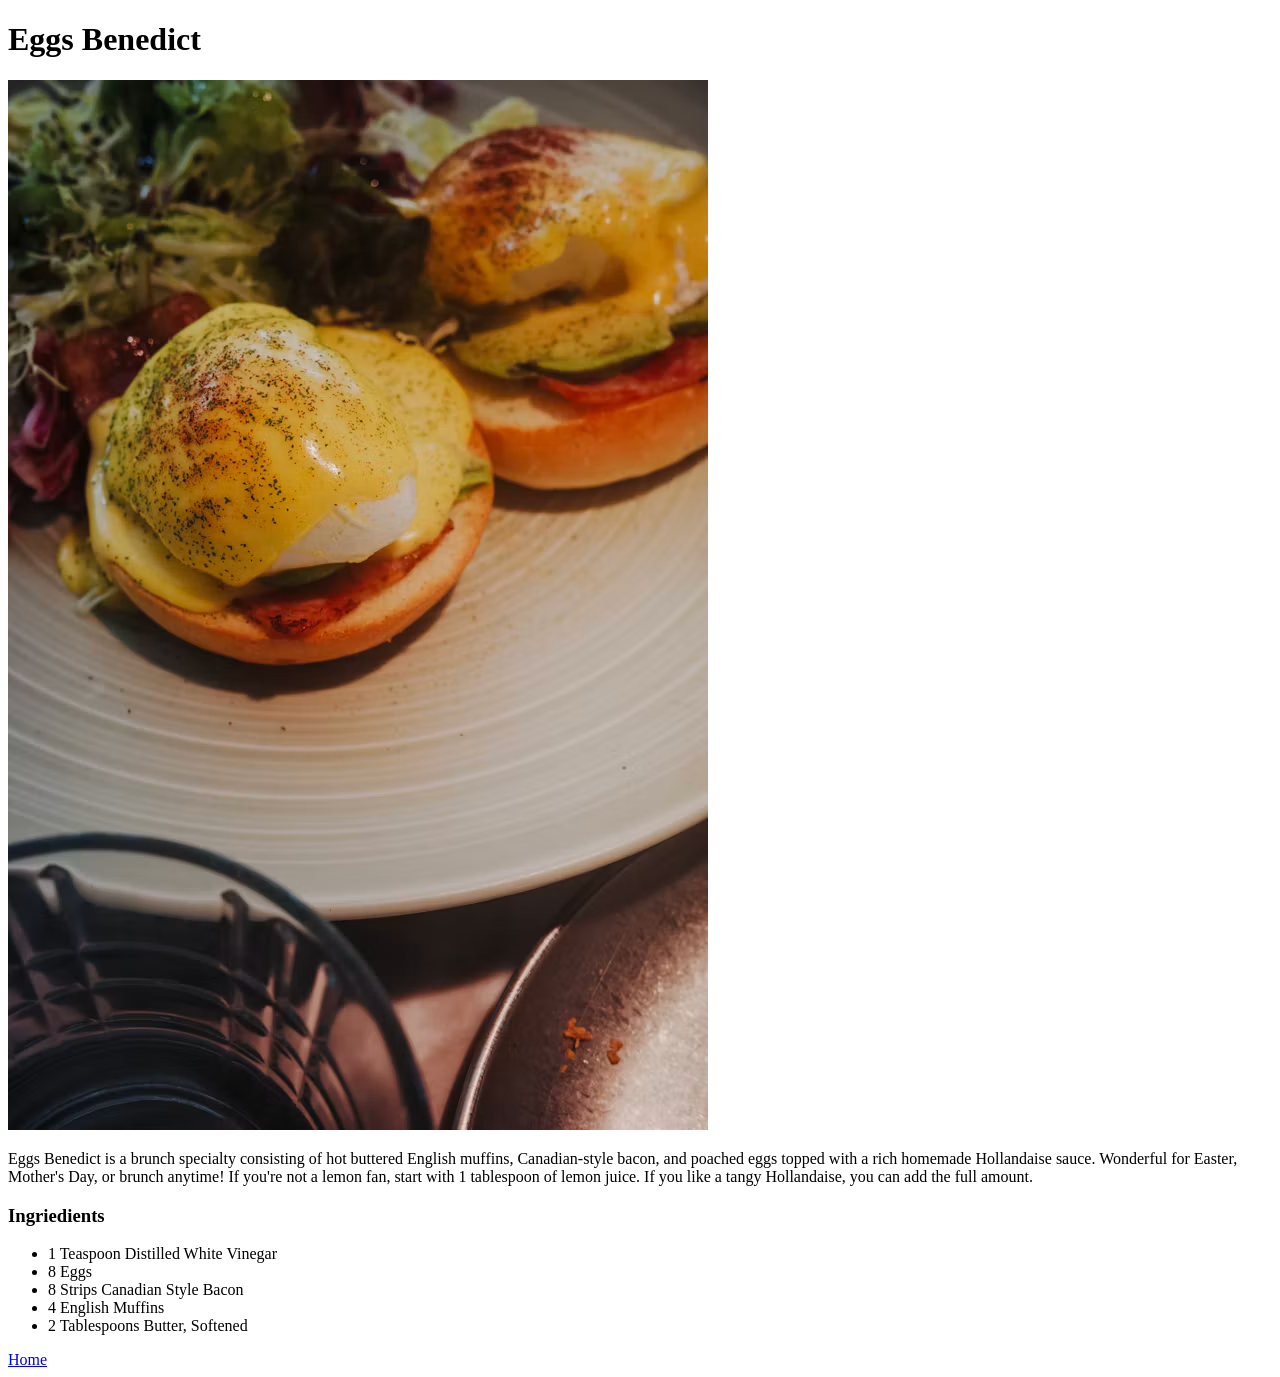
==== recipes/eggs-benedict.html @ 8d0c05c6 "Added the extra recipe pages, with links back to index" ====
<!doctype html>
<html lang="en">
  <head>
    <meta charset="UTF-8" />
    <meta name="viewport" content="width=device-width, initial-scale=1.0" />
    <title>Eggs Benedict</title>
  </head>
  <body>
    <h1>Eggs Benedict</h1>
    <img src="../images/eggs-benedict-pic.jpg" alt="Picture of Eggs Benedict" />
    <p>
      Eggs Benedict is a brunch specialty consisting of hot buttered English
      muffins, Canadian-style bacon, and poached eggs topped with a rich
      homemade Hollandaise sauce. Wonderful for Easter, Mother's Day, or brunch
      anytime! If you're not a lemon fan, start with 1 tablespoon of lemon
      juice. If you like a tangy Hollandaise, you can add the full amount.
    </p>
    <h3>Ingriedients</h3>
    <ul>
      <li>1 Teaspoon Distilled White Vinegar</li>
      <li>8 Eggs</li>
      <li>8 Strips Canadian Style Bacon</li>
      <li>4 English Muffins</li>
      <li>2 Tablespoons Butter, Softened</li>
    </ul>
    <a href="../index.html">Home</a>
  </body>
</html>
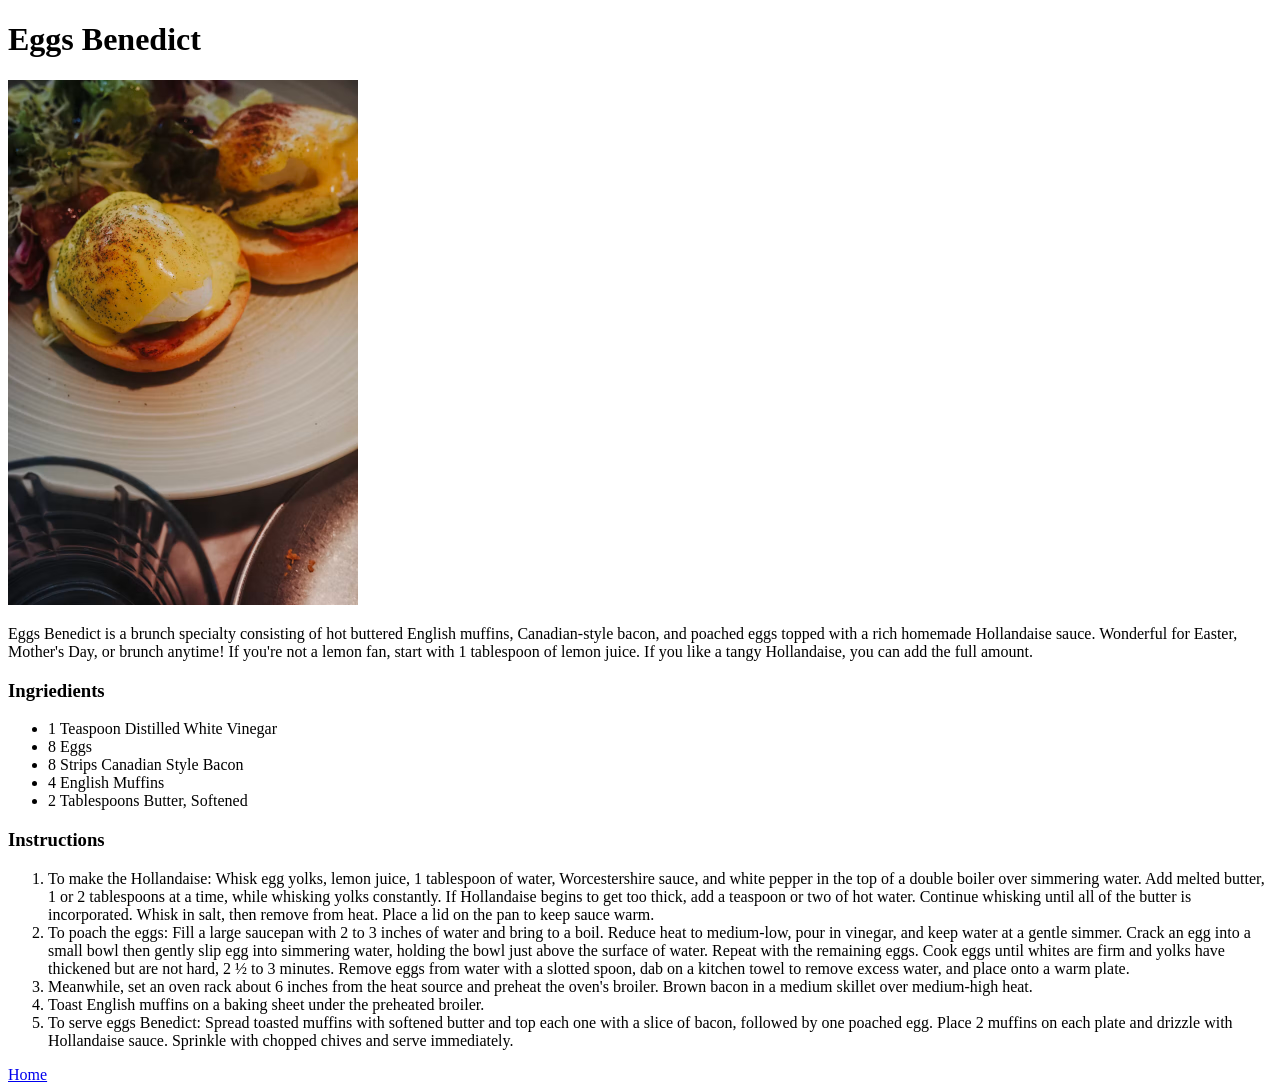
==== commit fd87ffc6: "added instructions to recipes displaying use of ol" ====
--- a/recipes/eggs-benedict.html
+++ b/recipes/eggs-benedict.html
@@ -7,7 +7,12 @@
   </head>
   <body>
     <h1>Eggs Benedict</h1>
-    <img src="../images/eggs-benedict-pic.jpg" alt="Picture of Eggs Benedict" />
+    <img
+      src="../images/eggs-benedict-pic.jpg"
+      alt="Picture of Eggs Benedict"
+      width="350px"
+      height="525px"
+    />
     <p>
       Eggs Benedict is a brunch specialty consisting of hot buttered English
       muffins, Canadian-style bacon, and poached eggs topped with a rich
@@ -23,6 +28,44 @@
       <li>4 English Muffins</li>
       <li>2 Tablespoons Butter, Softened</li>
     </ul>
+
+    <h3>Instructions</h3>
+
+    <ol>
+      <li>
+        To make the Hollandaise: Whisk egg yolks, lemon juice, 1 tablespoon of
+        water, Worcestershire sauce, and white pepper in the top of a double
+        boiler over simmering water. Add melted butter, 1 or 2 tablespoons at a
+        time, while whisking yolks constantly. If Hollandaise begins to get too
+        thick, add a teaspoon or two of hot water. Continue whisking until all
+        of the butter is incorporated. Whisk in salt, then remove from heat.
+        Place a lid on the pan to keep sauce warm.
+      </li>
+      <li>
+        To poach the eggs: Fill a large saucepan with 2 to 3 inches of water and
+        bring to a boil. Reduce heat to medium-low, pour in vinegar, and keep
+        water at a gentle simmer. Crack an egg into a small bowl then gently
+        slip egg into simmering water, holding the bowl just above the surface
+        of water. Repeat with the remaining eggs. Cook eggs until whites are
+        firm and yolks have thickened but are not hard, 2 ½ to 3 minutes. Remove
+        eggs from water with a slotted spoon, dab on a kitchen towel to remove
+        excess water, and place onto a warm plate.
+      </li>
+      <li>
+        Meanwhile, set an oven rack about 6 inches from the heat source and
+        preheat the oven's broiler. Brown bacon in a medium skillet over
+        medium-high heat.
+      </li>
+      <li>
+        Toast English muffins on a baking sheet under the preheated broiler.
+      </li>
+      <li>
+        To serve eggs Benedict: Spread toasted muffins with softened butter and
+        top each one with a slice of bacon, followed by one poached egg. Place 2
+        muffins on each plate and drizzle with Hollandaise sauce. Sprinkle with
+        chopped chives and serve immediately.
+      </li>
+    </ol>
     <a href="../index.html">Home</a>
   </body>
 </html>
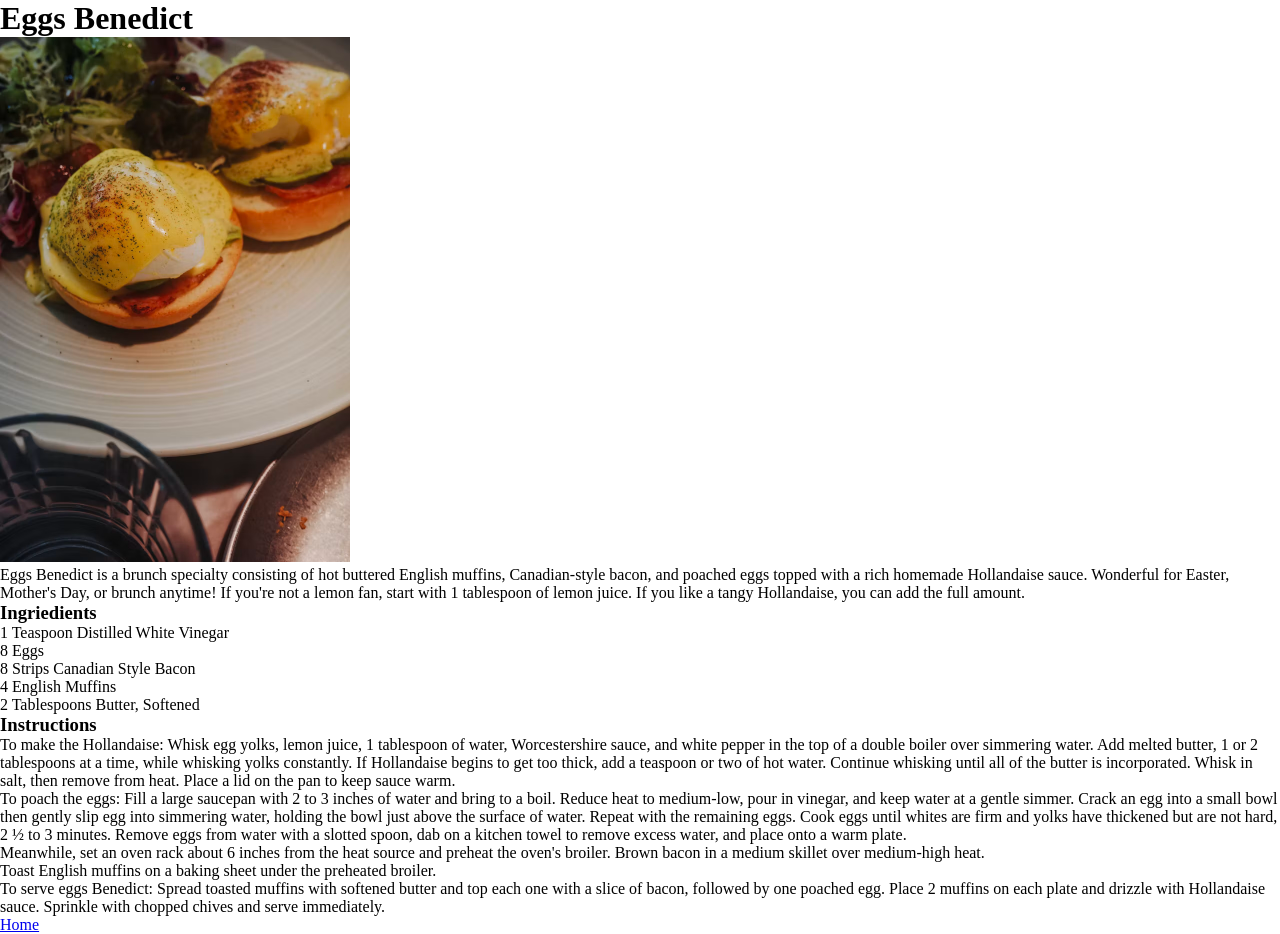
==== commit 4f97be3f: "added basic styling to the main page and first recipe page" ====
--- a/recipes/eggs-benedict.html
+++ b/recipes/eggs-benedict.html
@@ -3,6 +3,13 @@
   <head>
     <meta charset="UTF-8" />
     <meta name="viewport" content="width=device-width, initial-scale=1.0" />
+    <link rel="preconnect" href="https://fonts.googleapis.com" />
+    <link rel="preconnect" href="https://fonts.gstatic.com" crossorigin />
+    <link
+      href="https://fonts.googleapis.com/css2?family=Oswald:wght@200..700&display=swap"
+      rel="stylesheet"
+    />
+    <link rel="stylesheet" href="../styles.css" />
     <title>Eggs Benedict</title>
   </head>
   <body>
--- a/styles.css
+++ b/styles.css
@@ -0,0 +1,81 @@
+* {
+  margin: 0;
+  padding: 0;
+}
+
+#mainbg {
+  background-size: cover;
+  background-image: url(images/mainpageimg.avif);
+}
+
+.main h1 {
+  color: rgb(228, 233, 143);
+  font-family: "Oswald";
+  font-size: 200px;
+  padding: 0;
+  margin: 0px 0px 50px 0px;
+  line-height: 0.83;
+}
+
+.main ul {
+  font-family: "Oswald";
+  color: white;
+}
+
+.main li {
+  font-size: 80px;
+  text-decoration: none;
+}
+
+.main li a {
+  text-decoration: none;
+  color: rgb(237, 230, 230);
+}
+
+#lembg {
+  background-image: url(./images/lemon-meringue-pie-image.avif);
+  background-size: cover;
+}
+
+.lemmer h1 {
+  color: rgb(81, 81, 78);
+  font-family: "Oswald";
+  font-size: 200px;
+  padding: 0;
+  margin: 0px 0px 50px 0px;
+  line-height: 0.83;
+}
+
+.lemmer p {
+  font-family: "Oswald";
+}
+
+.lemmer h3 {
+  font-family: "Oswald";
+  font-size: 70px;
+  color: bisque;
+}
+
+.lemmer ul {
+  font-family: "Oswald";
+  color: white;
+}
+
+.lemmer li {
+  font-size: 30px;
+  text-decoration: none;
+}
+
+.lemmer li a {
+  text-decoration: none;
+  color: rgb(237, 230, 230);
+}
+
+.lemmer ol {
+  font-family: "Oswald";
+  color: white;
+}
+
+.lemmer ol li {
+}
+
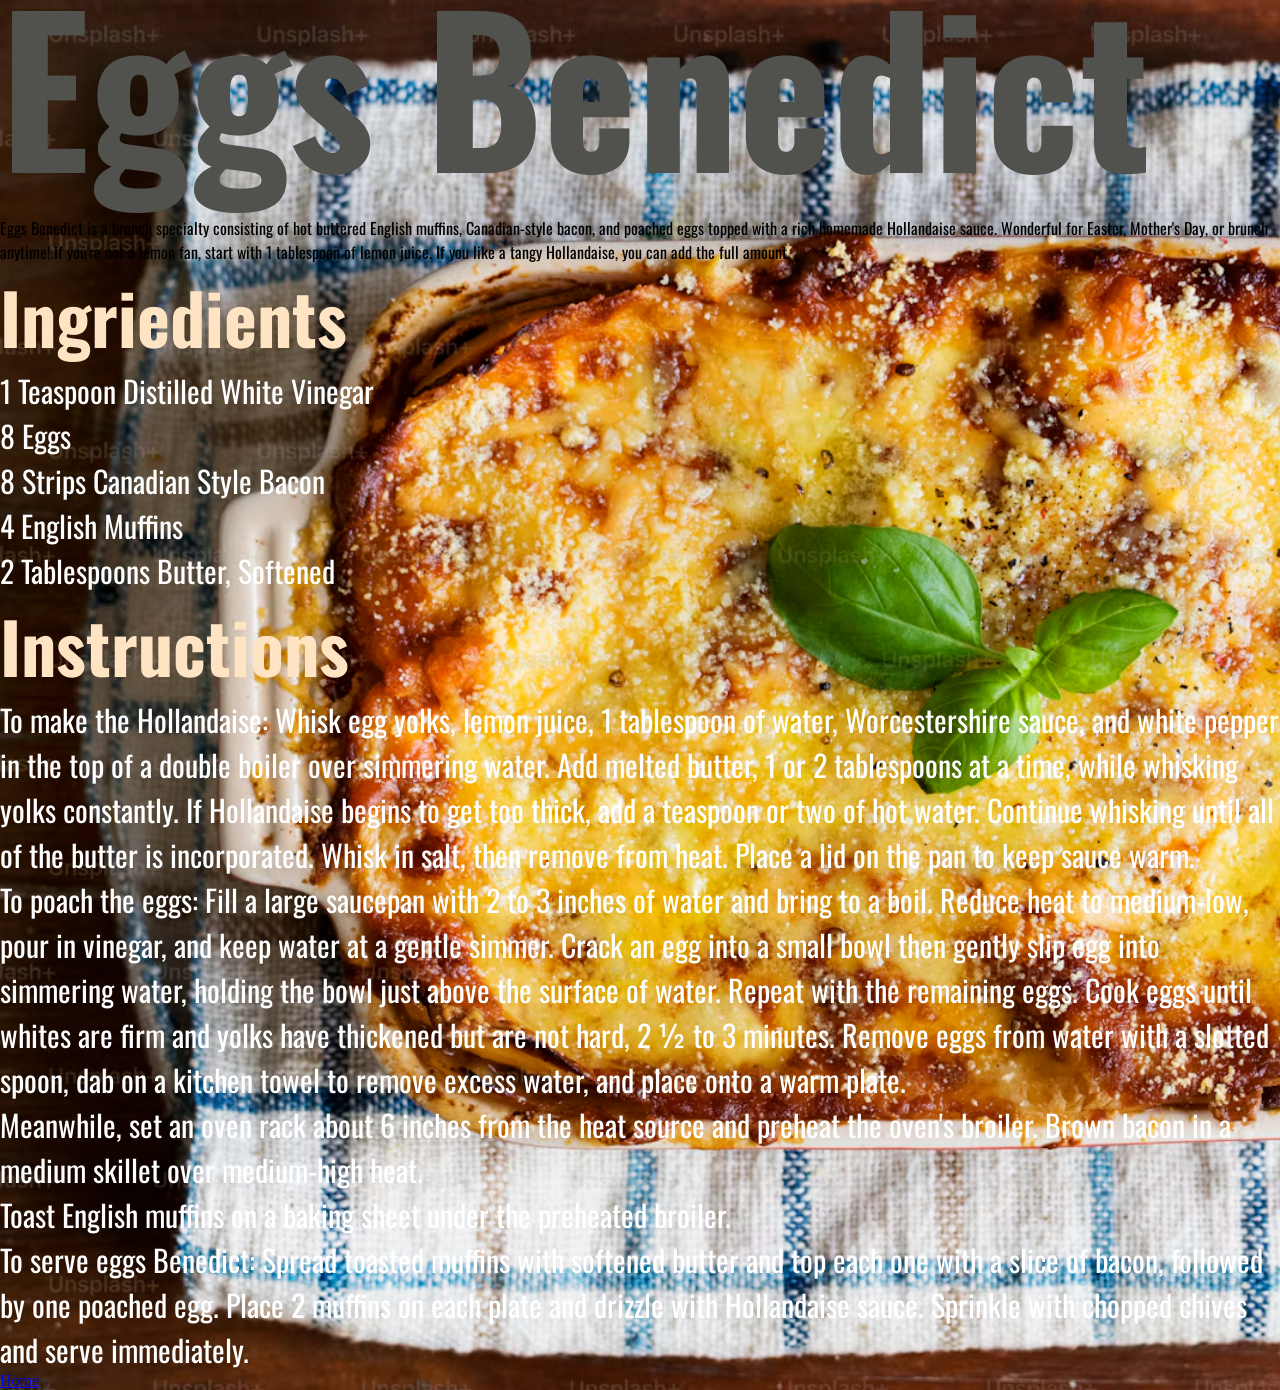
==== commit e06992dc: "added basic repetetive styling to all of the pages" ====
--- a/recipes/eggs-benedict.html
+++ b/recipes/eggs-benedict.html
@@ -12,67 +12,64 @@
     <link rel="stylesheet" href="../styles.css" />
     <title>Eggs Benedict</title>
   </head>
-  <body>
-    <h1>Eggs Benedict</h1>
-    <img
-      src="../images/eggs-benedict-pic.jpg"
-      alt="Picture of Eggs Benedict"
-      width="350px"
-      height="525px"
-    />
-    <p>
-      Eggs Benedict is a brunch specialty consisting of hot buttered English
-      muffins, Canadian-style bacon, and poached eggs topped with a rich
-      homemade Hollandaise sauce. Wonderful for Easter, Mother's Day, or brunch
-      anytime! If you're not a lemon fan, start with 1 tablespoon of lemon
-      juice. If you like a tangy Hollandaise, you can add the full amount.
-    </p>
-    <h3>Ingriedients</h3>
-    <ul>
-      <li>1 Teaspoon Distilled White Vinegar</li>
-      <li>8 Eggs</li>
-      <li>8 Strips Canadian Style Bacon</li>
-      <li>4 English Muffins</li>
-      <li>2 Tablespoons Butter, Softened</li>
-    </ul>
+  <body id="eggbenbg">
+    <div class="eggben">
+      <h1>Eggs Benedict</h1>
+      <p>
+        Eggs Benedict is a brunch specialty consisting of hot buttered English
+        muffins, Canadian-style bacon, and poached eggs topped with a rich
+        homemade Hollandaise sauce. Wonderful for Easter, Mother's Day, or
+        brunch anytime! If you're not a lemon fan, start with 1 tablespoon of
+        lemon juice. If you like a tangy Hollandaise, you can add the full
+        amount.
+      </p>
+      <h3>Ingriedients</h3>
+      <ul>
+        <li>1 Teaspoon Distilled White Vinegar</li>
+        <li>8 Eggs</li>
+        <li>8 Strips Canadian Style Bacon</li>
+        <li>4 English Muffins</li>
+        <li>2 Tablespoons Butter, Softened</li>
+      </ul>
 
-    <h3>Instructions</h3>
+      <h3>Instructions</h3>
 
-    <ol>
-      <li>
-        To make the Hollandaise: Whisk egg yolks, lemon juice, 1 tablespoon of
-        water, Worcestershire sauce, and white pepper in the top of a double
-        boiler over simmering water. Add melted butter, 1 or 2 tablespoons at a
-        time, while whisking yolks constantly. If Hollandaise begins to get too
-        thick, add a teaspoon or two of hot water. Continue whisking until all
-        of the butter is incorporated. Whisk in salt, then remove from heat.
-        Place a lid on the pan to keep sauce warm.
-      </li>
-      <li>
-        To poach the eggs: Fill a large saucepan with 2 to 3 inches of water and
-        bring to a boil. Reduce heat to medium-low, pour in vinegar, and keep
-        water at a gentle simmer. Crack an egg into a small bowl then gently
-        slip egg into simmering water, holding the bowl just above the surface
-        of water. Repeat with the remaining eggs. Cook eggs until whites are
-        firm and yolks have thickened but are not hard, 2 ½ to 3 minutes. Remove
-        eggs from water with a slotted spoon, dab on a kitchen towel to remove
-        excess water, and place onto a warm plate.
-      </li>
-      <li>
-        Meanwhile, set an oven rack about 6 inches from the heat source and
-        preheat the oven's broiler. Brown bacon in a medium skillet over
-        medium-high heat.
-      </li>
-      <li>
-        Toast English muffins on a baking sheet under the preheated broiler.
-      </li>
-      <li>
-        To serve eggs Benedict: Spread toasted muffins with softened butter and
-        top each one with a slice of bacon, followed by one poached egg. Place 2
-        muffins on each plate and drizzle with Hollandaise sauce. Sprinkle with
-        chopped chives and serve immediately.
-      </li>
-    </ol>
-    <a href="../index.html">Home</a>
+      <ol>
+        <li>
+          To make the Hollandaise: Whisk egg yolks, lemon juice, 1 tablespoon of
+          water, Worcestershire sauce, and white pepper in the top of a double
+          boiler over simmering water. Add melted butter, 1 or 2 tablespoons at
+          a time, while whisking yolks constantly. If Hollandaise begins to get
+          too thick, add a teaspoon or two of hot water. Continue whisking until
+          all of the butter is incorporated. Whisk in salt, then remove from
+          heat. Place a lid on the pan to keep sauce warm.
+        </li>
+        <li>
+          To poach the eggs: Fill a large saucepan with 2 to 3 inches of water
+          and bring to a boil. Reduce heat to medium-low, pour in vinegar, and
+          keep water at a gentle simmer. Crack an egg into a small bowl then
+          gently slip egg into simmering water, holding the bowl just above the
+          surface of water. Repeat with the remaining eggs. Cook eggs until
+          whites are firm and yolks have thickened but are not hard, 2 ½ to 3
+          minutes. Remove eggs from water with a slotted spoon, dab on a kitchen
+          towel to remove excess water, and place onto a warm plate.
+        </li>
+        <li>
+          Meanwhile, set an oven rack about 6 inches from the heat source and
+          preheat the oven's broiler. Brown bacon in a medium skillet over
+          medium-high heat.
+        </li>
+        <li>
+          Toast English muffins on a baking sheet under the preheated broiler.
+        </li>
+        <li>
+          To serve eggs Benedict: Spread toasted muffins with softened butter
+          and top each one with a slice of bacon, followed by one poached egg.
+          Place 2 muffins on each plate and drizzle with Hollandaise sauce.
+          Sprinkle with chopped chives and serve immediately.
+        </li>
+      </ol>
+      <a href="../index.html">Home</a>
+    </div>
   </body>
 </html>
--- a/styles.css
+++ b/styles.css
@@ -76,6 +76,134 @@
   color: white;
 }
 
-.lemmer ol li {
-}
-
+#engmufbg {
+  background-image: url(./images/english-muffin-pic-.jpg);
+  background-size: cover;
+}
+
+.engmuf h1 {
+  color: rgb(81, 81, 78);
+  font-family: "Oswald";
+  font-size: 200px;
+  padding: 0;
+  margin: 0px 0px 50px 0px;
+  line-height: 0.83;
+}
+
+.engmuf p {
+  font-family: "Oswald";
+}
+
+.engmuf h3 {
+  font-family: "Oswald";
+  font-size: 70px;
+  color: bisque;
+}
+
+.engmuf ul {
+  font-family: "Oswald";
+  color: white;
+}
+
+.engmuf li {
+  font-size: 30px;
+  text-decoration: none;
+}
+
+.engmuf li a {
+  text-decoration: none;
+  color: rgb(237, 230, 230);
+}
+
+.engmuf ol {
+  font-family: "Oswald";
+  color: white;
+}
+
+#cotpiebg {
+  background-image: url(./images/english-cottage-pie-pic.jpg);
+  background-size: cover;
+}
+
+.cotpie h1 {
+  color: rgb(81, 81, 78);
+  font-family: "Oswald";
+  font-size: 200px;
+  padding: 0;
+  margin: 0px 0px 50px 0px;
+  line-height: 0.83;
+}
+
+.cotpie p {
+  font-family: "Oswald";
+}
+
+.cotpie h3 {
+  font-family: "Oswald";
+  font-size: 70px;
+  color: bisque;
+}
+
+.cotpie ul {
+  font-family: "Oswald";
+  color: white;
+}
+
+.cotpie li {
+  font-size: 30px;
+  text-decoration: none;
+}
+
+.cotpie li a {
+  text-decoration: none;
+  color: rgb(237, 230, 230);
+}
+
+.cotpie ol {
+  font-family: "Oswald";
+  color: white;
+}
+
+#eggbenbg {
+  background-image: url(./images/english-cottage-pie-pic.jpg);
+  background-size: cover;
+}
+
+.eggben h1 {
+  color: rgb(81, 81, 78);
+  font-family: "Oswald";
+  font-size: 200px;
+  padding: 0;
+  margin: 0px 0px 50px 0px;
+  line-height: 0.83;
+}
+
+.eggben p {
+  font-family: "Oswald";
+}
+
+.eggben h3 {
+  font-family: "Oswald";
+  font-size: 70px;
+  color: bisque;
+}
+
+.eggben ul {
+  font-family: "Oswald";
+  color: white;
+}
+
+.eggben li {
+  font-size: 30px;
+  text-decoration: none;
+}
+
+.eggben li a {
+  text-decoration: none;
+  color: rgb(237, 230, 230);
+}
+
+.eggben ol {
+  font-family: "Oswald";
+  color: white;
+}
